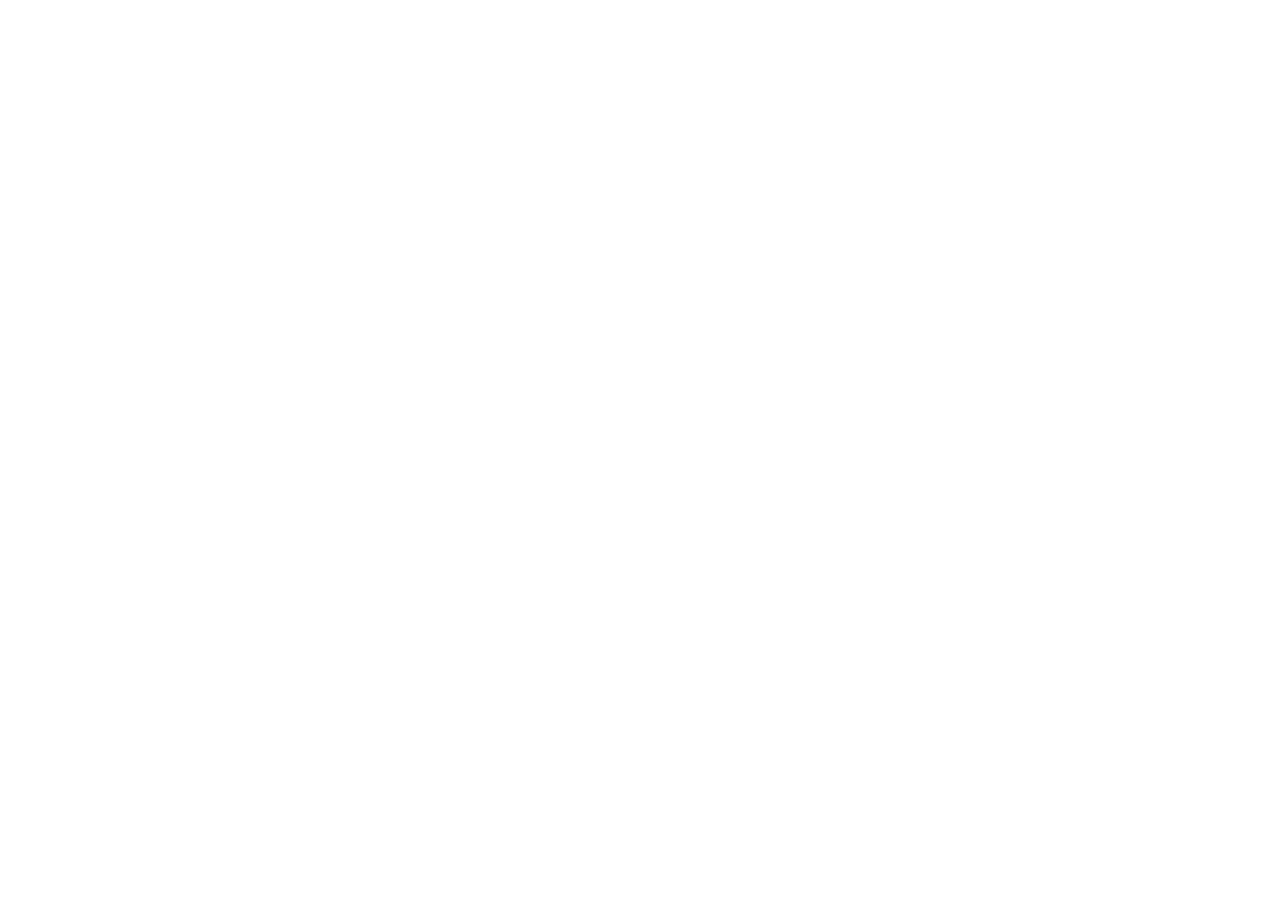
==== index.html @ c5e45e96 "Estrutura básica" ====
<!DOCTYPE html>
<html lang="pt-br">
<head>
    <meta charset="UTF-8">
    <meta name="viewport" content="width=device-width, initial-scale=1.0">
    <link rel="stylesheet" href="./style.css">
    <title>Coca Cola</title>
</head>
<body>
    
</body>
</html>
---- style.css ----
*{
    padding: 0;
    margin: 0;
    box-sizing: border-box;
}
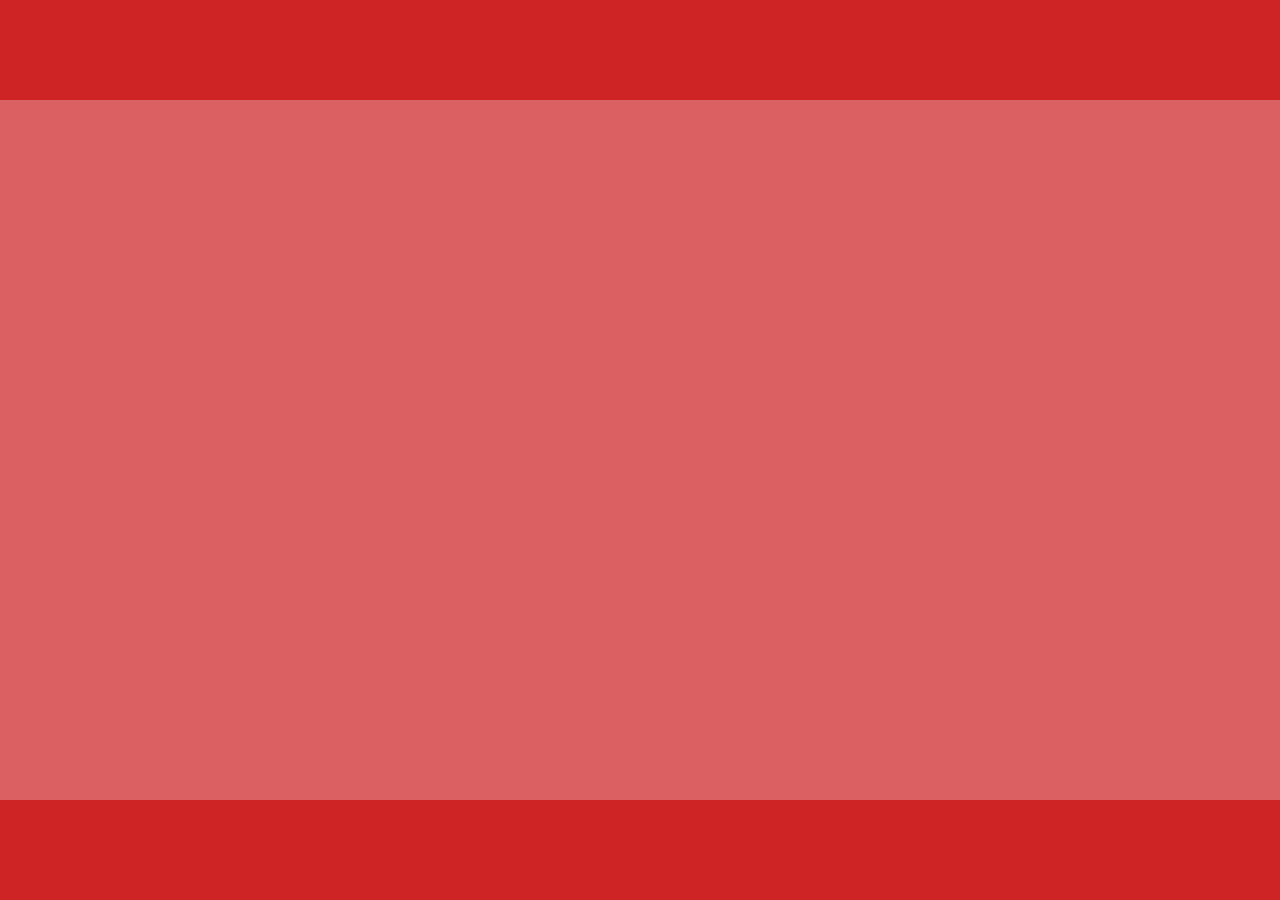
==== commit a2baa1bd: "Adiciona a estrutura do body com header, main e footer" ====
--- a/index.html
+++ b/index.html
@@ -7,6 +7,14 @@
     <title>Coca Cola</title>
 </head>
 <body>
-    
+    <header>
+         <!-- Conteúdo do cabeçalho -->
+    </header>
+    <main>
+        <!-- Conteúdo principal -->
+    </main>
+    <footer>
+        <!-- Rodapé -->
+    </footer>
 </body>
 </html>--- a/style.css
+++ b/style.css
@@ -2,4 +2,29 @@
     padding: 0;
     margin: 0;
     box-sizing: border-box;
-}+}
+body {
+    width: 100vw;
+    height: 100vh;
+    display: flex;
+    flex-direction: column;
+    background:linear-gradient(#CF2425,#DA6062 50%,#DA6062 60%,#DA3B3F);
+}
+
+header, footer {
+    height: 100px;
+    background-color: #CF2425;
+    color: #FFFFFF;
+    display: flex;
+    align-items: center;
+    justify-content: space-between;
+    padding: 0 20px;
+}
+
+main {
+    flex-grow: 1;
+    display: flex;
+    justify-content: center;
+    align-items: center;
+    background-color: #DA6062;
+}
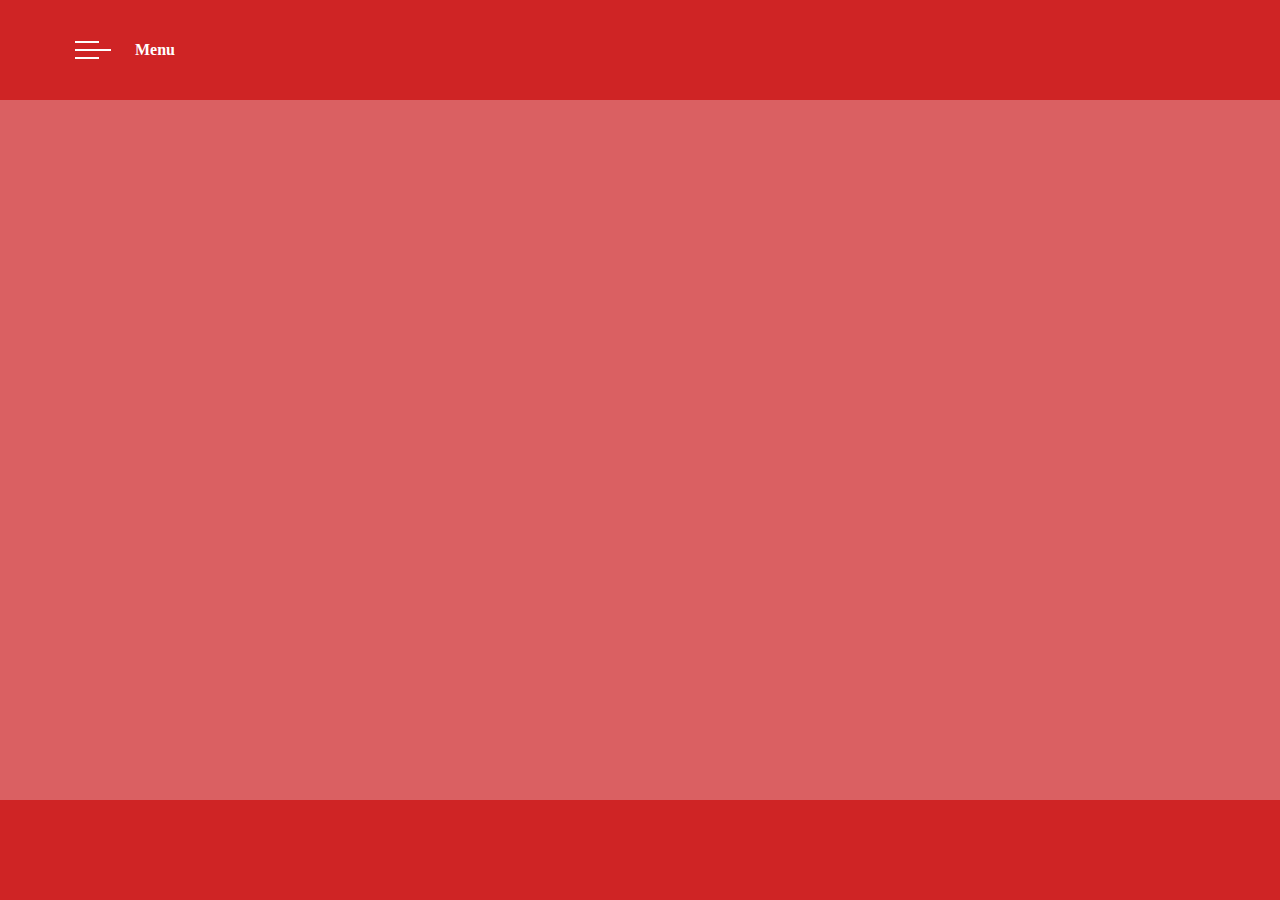
==== commit a0ff6612: "Adiciona HTML e CSS do header" ====
--- a/index.html
+++ b/index.html
@@ -8,7 +8,8 @@
 </head>
 <body>
     <header>
-         <!-- Conteúdo do cabeçalho -->
+        <img src="./img/menu-burger.svg" alt="Menu hamburger">
+        <span>Menu</span>
     </header>
     <main>
         <!-- Conteúdo principal -->
--- a/style.css
+++ b/style.css
@@ -28,3 +28,17 @@
     align-items: center;
     background-color: #DA6062;
 }
+
+header {
+    height: 100px;
+    display: flex;
+    align-items: center;
+    gap: 24px;
+    color: #FFFFFF;
+    padding-left: 75px;
+    justify-content: flex-start;
+}
+
+header span {
+    font-weight: 600;
+}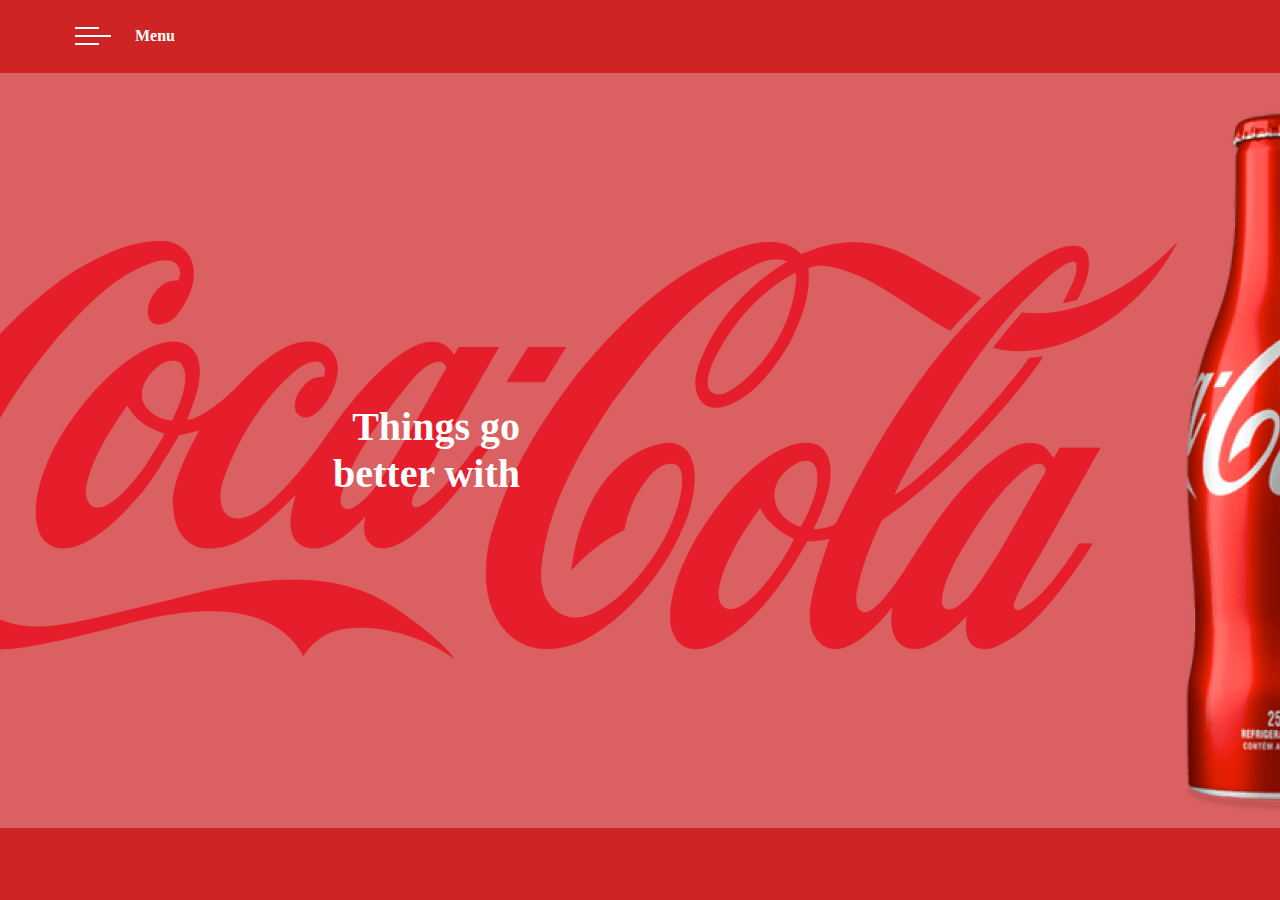
==== commit 8224587c: "Adiciona HTML e CSS do main" ====
--- a/index.html
+++ b/index.html
@@ -12,7 +12,9 @@
         <span>Menu</span>
     </header>
     <main>
-        <!-- Conteúdo principal -->
+        <img src="./img/background-image.png" alt="background-image">
+        <h2 class="content-text">Things go better with</h2>
+        <img src="./img/coca-cola.png" alt="content-image">
     </main>
     <footer>
         <!-- Rodapé -->
--- a/style.css
+++ b/style.css
@@ -41,4 +41,34 @@
 
 header span {
     font-weight: 600;
+}
+main {
+    flex-grow: 1;
+    display: flex;
+    justify-content: center;
+    align-items: center;
+}
+
+.background-logo {
+    position: absolute;
+    width: 100%;
+    max-height: 100%;
+    margin: auto;
+    top: 0;
+    left: 0;
+    right: 0;
+    bottom: 0;
+    z-index: -1;
+}
+
+.content-text {
+    position: absolute;
+    color: #ffffff;
+    font-size: 2.5rem;
+    width: 240px;
+    transform: translateX(-100%);
+    text-align: end;
+}
+.content-image {
+    height: 85vh;
 }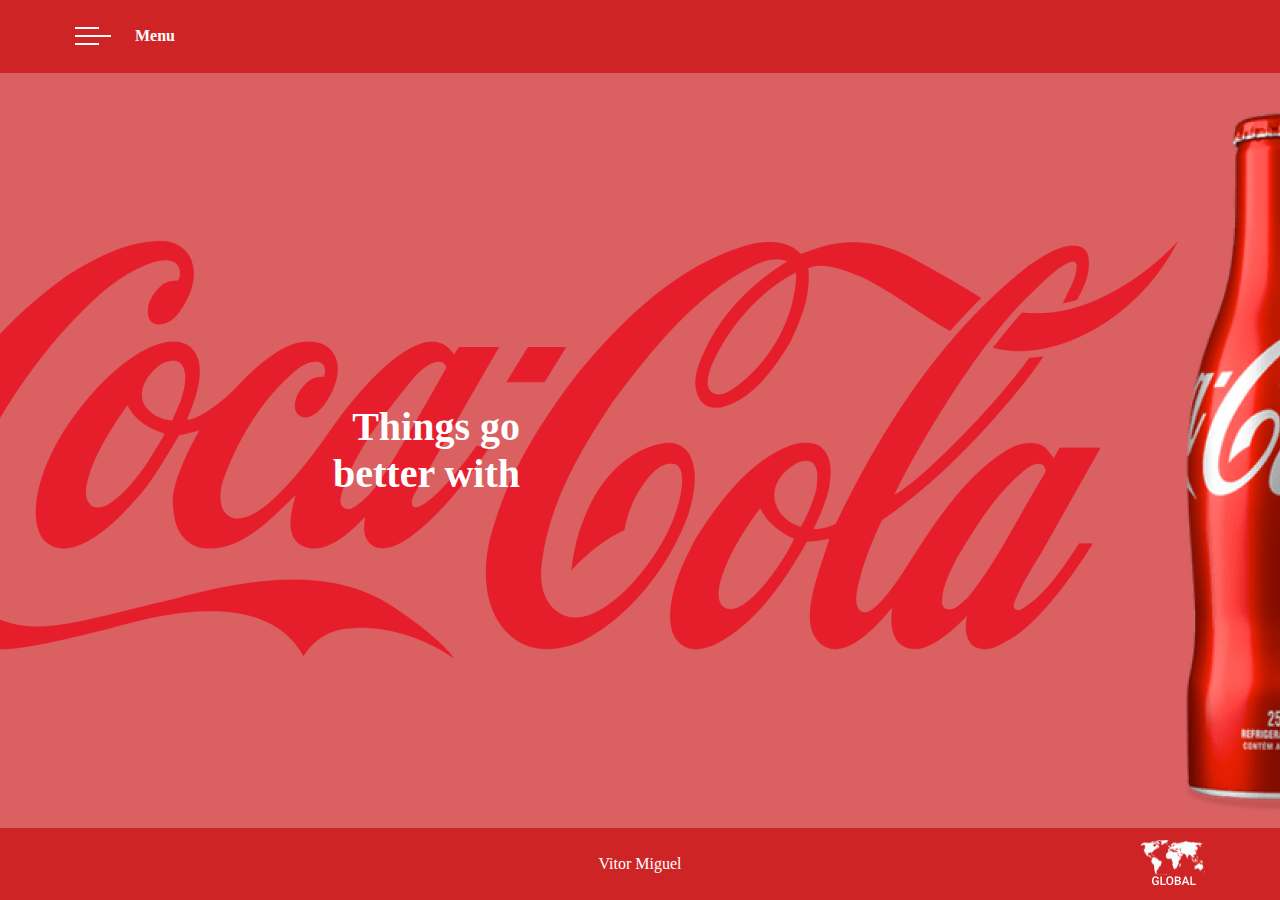
==== commit 48217628: "Adiciona HTML e CSS do footer" ====
--- a/index.html
+++ b/index.html
@@ -17,7 +17,9 @@
         <img src="./img/coca-cola.png" alt="content-image">
     </main>
     <footer>
-        <!-- Rodapé -->
+        <div></div>
+        <span>Vitor Miguel</span>
+        <img src="./img/map.svg" alt="mapa">
     </footer>
 </body>
 </html>--- a/style.css
+++ b/style.css
@@ -71,4 +71,19 @@
 }
 .content-image {
     height: 85vh;
+}
+
+footer {
+    height: 100px;
+    display: flex;
+    justify-content: space-between;
+    align-items: center;
+    padding-right: 75px;
+    padding-left: 75px;
+    color: #FFFFFF;
+    font-weight: 100;
+}
+
+footer div {
+    width: 64px;
 }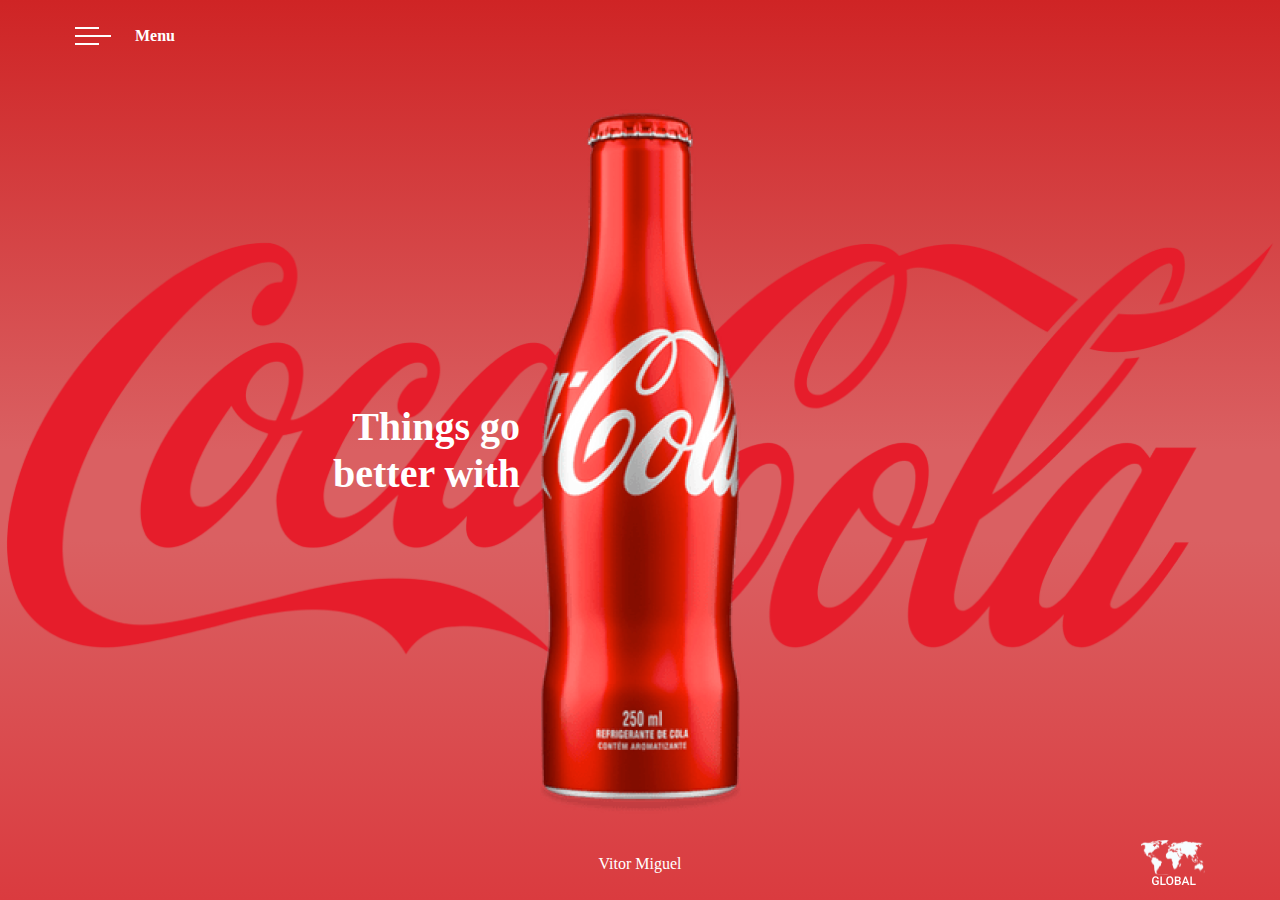
==== commit 78ecb72a: "Correção de bugs" ====
--- a/index.html
+++ b/index.html
@@ -12,7 +12,7 @@
         <span>Menu</span>
     </header>
     <main>
-        <img src="./img/background-image.png" alt="background-image">
+        <img src="./img/background-image.png" alt="logo da coca-cola" class="background-logo">
         <h2 class="content-text">Things go better with</h2>
         <img src="./img/coca-cola.png" alt="content-image">
     </main>
--- a/style.css
+++ b/style.css
@@ -13,7 +13,6 @@
 
 header, footer {
     height: 100px;
-    background-color: #CF2425;
     color: #FFFFFF;
     display: flex;
     align-items: center;
@@ -26,7 +25,6 @@
     display: flex;
     justify-content: center;
     align-items: center;
-    background-color: #DA6062;
 }
 
 header {
@@ -86,4 +84,25 @@
 
 footer div {
     width: 64px;
+}
+@media (max-width: 768px) {
+    header {
+        padding-left: 25px;
+}
+
+.content-text {
+    transform: translateX(0%);
+    top: 80px;
+    font-size: 1rem;
+    width: 100px;
+    text-align: center;
+}
+
+.content-image {
+    height: 70vh;
+}
+
+footer {
+    padding: 0px 25px;
+}
 }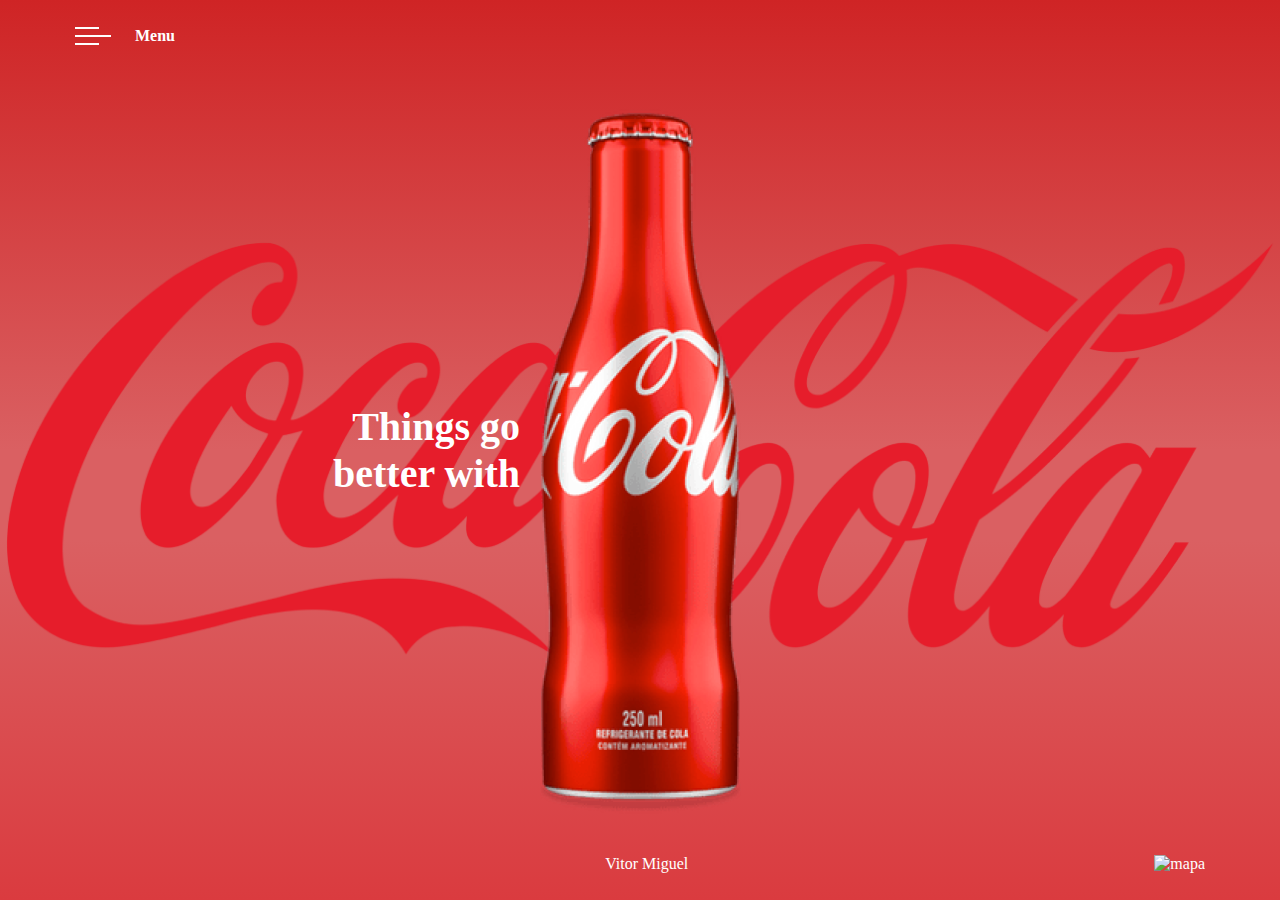
==== commit 510cb8b8: "estrutura_do_link" ====
--- a/index.html
+++ b/index.html
@@ -19,7 +19,7 @@
     <footer>
         <div></div>
         <span>Vitor Miguel</span>
-        <img src="./img/map.svg" alt="mapa">
+        <img src="./tubaina.html" alt="mapa">
     </footer>
 </body>
 </html>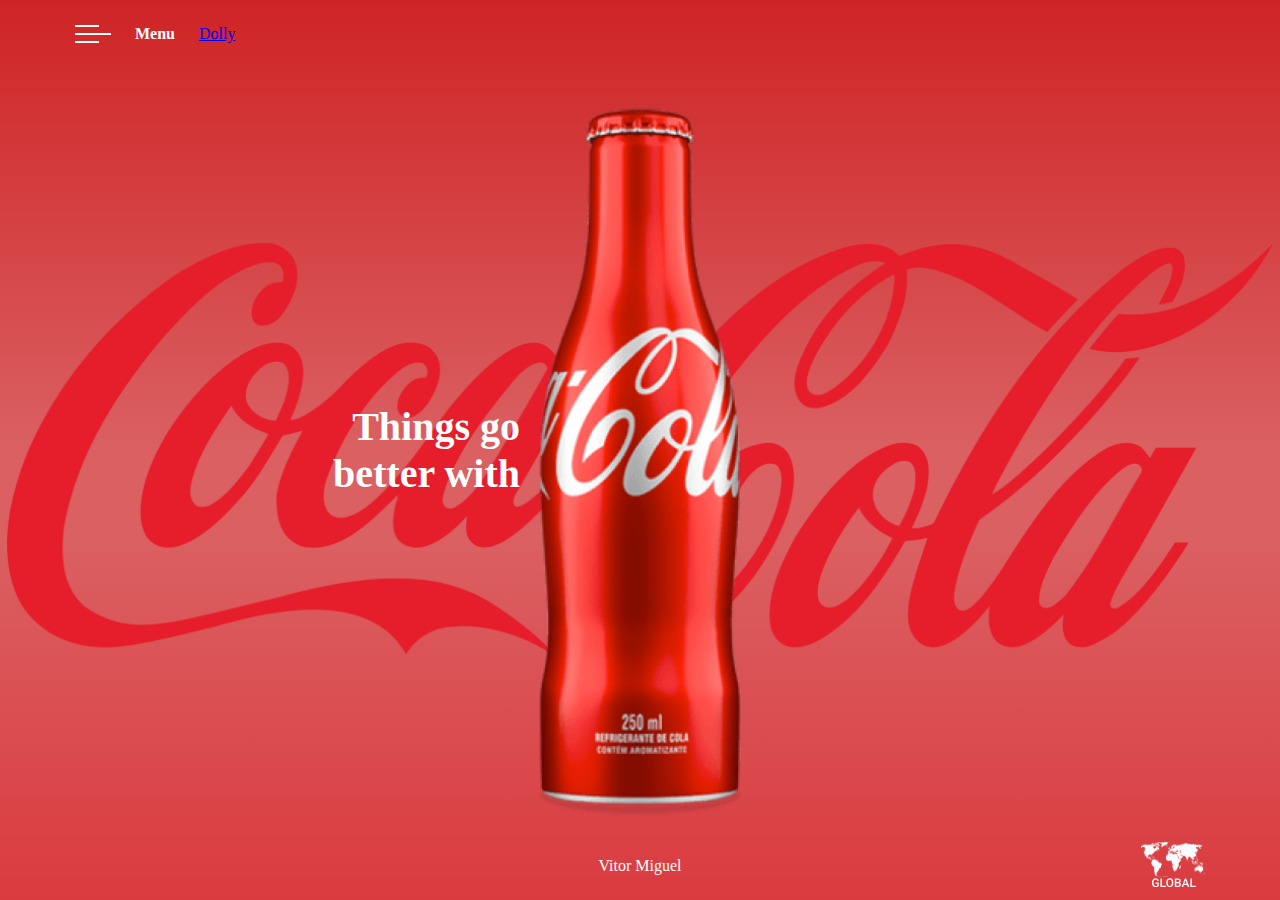
==== commit efb08b32: "adicionando-Dolly" ====
--- a/index.html
+++ b/index.html
@@ -10,16 +10,17 @@
     <header>
         <img src="./img/menu-burger.svg" alt="Menu hamburger">
         <span>Menu</span>
+        <a href="./dolly.html">Dolly</a>
     </header>
     <main>
         <img src="./img/background-image.png" alt="logo da coca-cola" class="background-logo">
         <h2 class="content-text">Things go better with</h2>
-        <img src="./img/coca-cola.png" alt="content-image">
+        <img src="./img/coca-cola.png" alt="content-image" class="content-image">
     </main>
     <footer>
         <div></div>
         <span>Vitor Miguel</span>
-        <img src="./tubaina.html" alt="mapa">
+        <img src="./img/map.svg" alt="mapa">
     </footer>
 </body>
 </html>